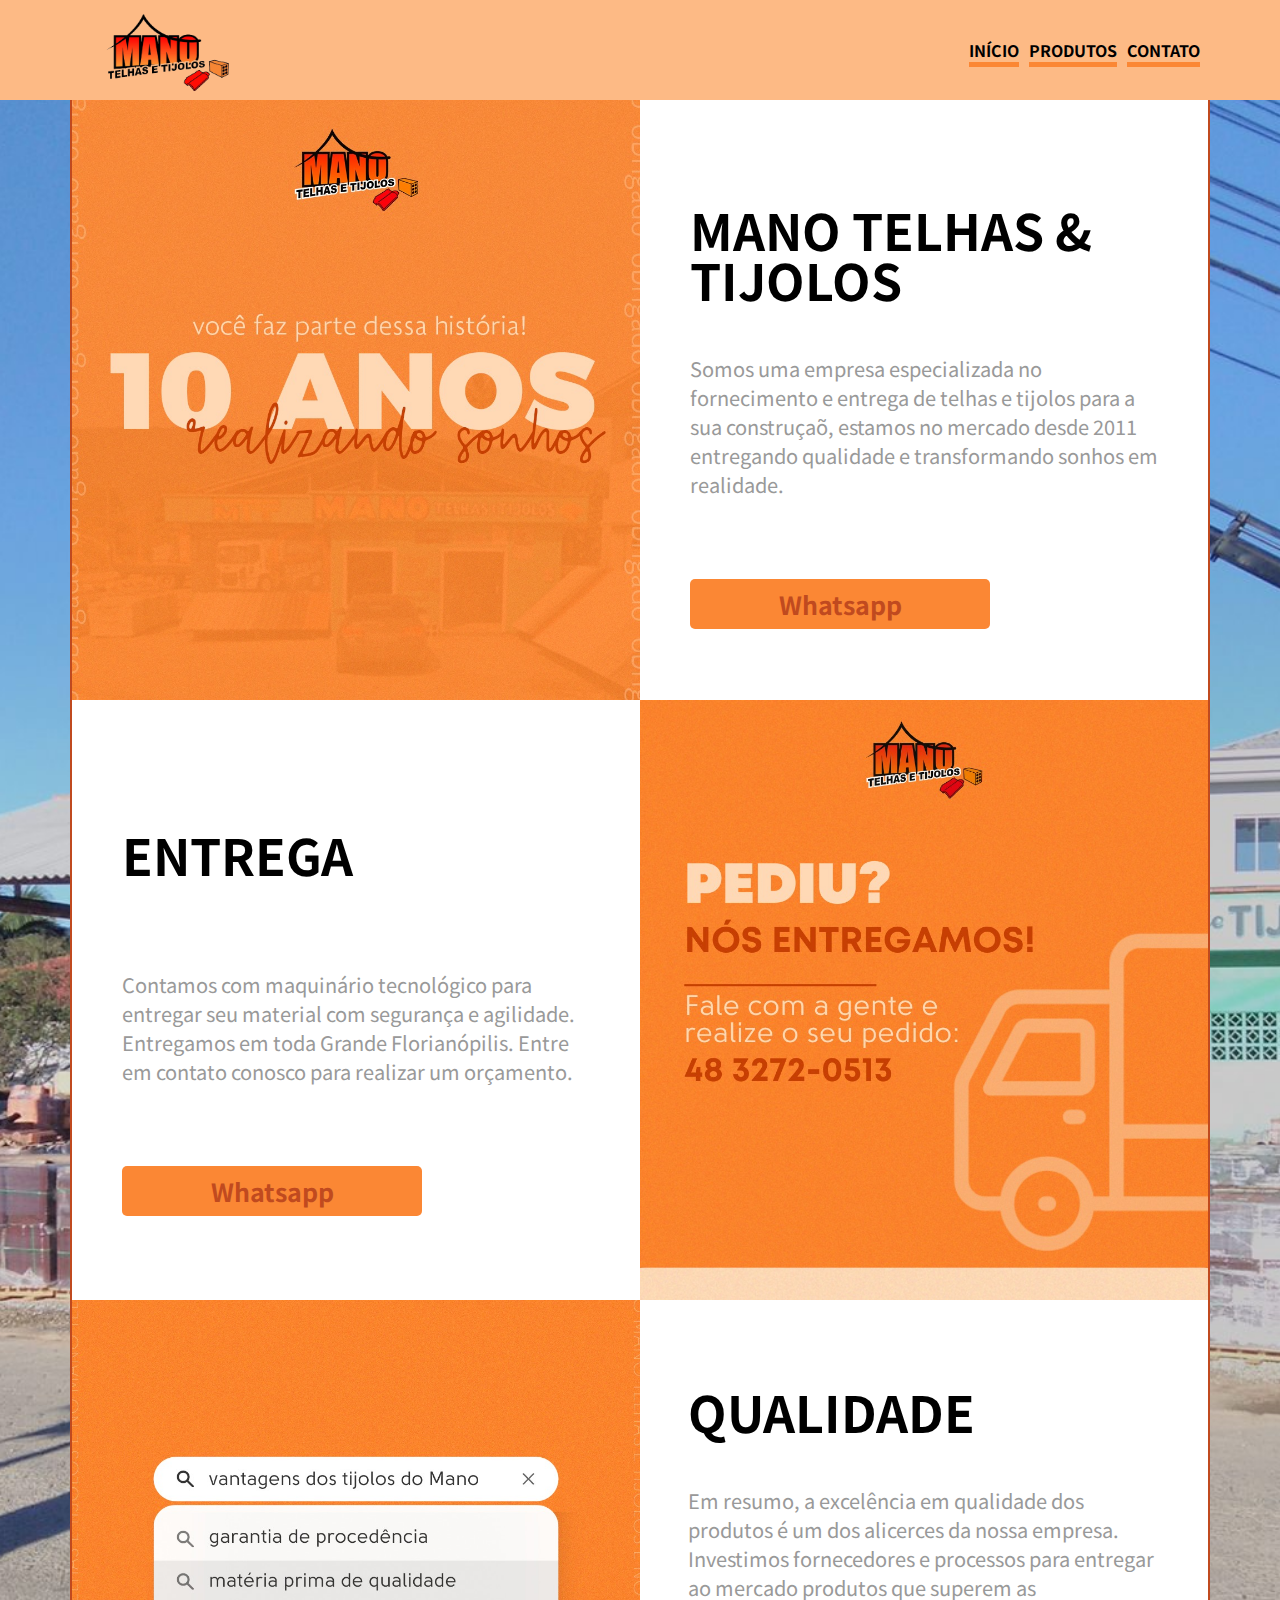
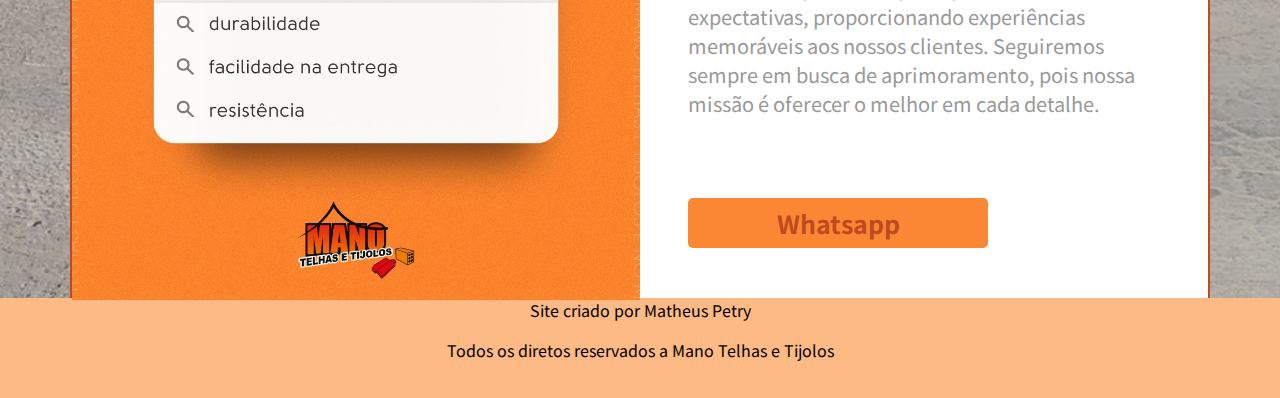
==== inicio.html @ de18a2fc "Início do projeto" ====
<!DOCTYPE html>
<html lang="pt-br">
<head>
    <meta charset="UTF-8">
    <meta name="viewport" content="width=device-width, initial-scale=1.0">
    <link rel="stylesheet" href="assets/estilos/inicio.css">
    <link rel="shortcut icon" href="assets/images/favicon.ico" type="image/x-icon">
    <title>Mano Telhas</title>
</head>
<body>
    <header>
        <div class="header container"> 
            <div class="logo-header"></div>
            
            <div class="menu-header">
                <nav>
                    <ul>
                        <li><a href="inicio.html" target="_self">INÍCIO</a></li>
                        <li><a href="#">PRODUTOS</a></li>
                        <li><a href="contato.html" target="_self">CONTATO</a></li>
                    </ul>
                </nav>
            </div>

        </div>
    </header>

    <section class="apresen container">
        <div class="apresen-content">
            <h1>MANO TELHAS & TIJOLOS</h1>
            
            <P>Somos uma empresa especializada no fornecimento e entrega de telhas e tijolos para a sua construçaõ, estamos no mercado desde 2011 entregando qualidade e transformando sonhos em realidade.</P>

            <button href="#">Whatsapp</button>
        </div>
        <div class="apresen-img"></div>

    </section>

    <section class="entrega container">
        <div class="entrega-content">
            <h1>ENTREGA</h1>
            
            <P>Contamos com maquinário tecnológico para entregar seu material com segurança e agilidade. Entregamos em toda Grande Florianópilis. Entre em contato conosco para realizar um orçamento.</P>

            <button href="#">Whatsapp</button>
        </div>
        <div class="entrega-img"></div>

    </section>

    <section class="quali container">
        <div class="quali-content">
            <h1>QUALIDADE</h1>
            
            <P>Em resumo, a excelência em qualidade dos produtos é um dos alicerces da nossa empresa. Investimos fornecedores e processos para entregar ao mercado produtos que superem as expectativas, proporcionando experiências memoráveis aos nossos clientes. Seguiremos sempre em busca de aprimoramento, pois nossa missão é oferecer o melhor em cada detalhe.</P>

            <button href="#">Whatsapp</button>
        </div>
        <div class="quali-img"></div>

    </section>

    <footer>
        <p>Site criado por <a href="https://github.com/MatheusFP18" target="_blank">Matheus Petry</a></p>
        <p>Todos os diretos reservados a Mano Telhas e Tijolos</p>
    </footer>
</body>
</html>
---- assets/estilos/inicio.css ----
@charset "UTF-8";
@import url('https://fonts.googleapis.com/css2?family=Noto+Sans+JP:wght@400;600;700&display=swap');

:root {
    --cor1: #FB8734;
    --cor2: #FDBA85;
    --cor3: #C04A1F;
    --cor4: #FED9B5;
}

/* Declarações Gerais */

body {
    padding: 0;
    margin: 0;
    font-family: 'Noto Sans JP', sans-serif;
    background-image: url(../images/fundo.jpg);
    background-position: center;
    background-size: cover;
}

.container {
    max-width: 1140px;
    margin: auto;
}

nav a {
    text-decoration: none;
    color: #000;
}

h1 {
    font-size: 50px;
    font-family: 'Noto Sans JP', sans-serif;
    font-weight: 700;
}

/* CABEÇELHO */

header {
    background-color: var(--cor2);
}

.header {
    display: flex;
    align-items: center;
    justify-content: space-between;
}

.logo-header {
    background-image: url(../images/logo-transparent.png);
    background-position: center;
    background-size: cover;
    width: 200px;
    height: 100px;
}

.menu-header ul {
    display: flex;
    list-style: none;
    font-weight: bold;
}

.menu-header li a {
    /* padding-bottom: 34px; */
    margin-right: 10px;
    border-bottom: 5px solid #FB8734;
}

.menu-header li a:hover {
    border-bottom: 5px solid #C04A1F;
    color: var(--cor3);
}

/* CONTEUDO */

.apresen {
    display: grid;
    grid-template-columns: repeat(2, 1fr);
    align-items: center;
    width: 100%;
    box-sizing: border-box;
    background-color: #FFF;
    border-left: 2px solid #C04A1F;
    border-right: 2px solid #C04A1F;
}

.apresen-content {
    box-sizing: border-box;
    grid-column: 2 / 3;
    padding: 50px;
}

.apresen-content h1 {
    margin-bottom: 50px;
    font-weight: bolder;
    line-height: 50px;
}

.apresen-content p {
    font-size: 20px;
    color: #999;
    margin-bottom: 80px;
}

.apresen button {
    background-color: var(--cor1);
    width: 300px;
    height: 50px;
    font-size: 25px;
    font-family: 'Noto Sans JP', sans-serif;
    font-weight: bold;
    border: 0;
    color: var(--cor3);
    cursor: pointer;
    border-radius: 5px;
}

.apresen button:hover {
    color: var(--cor2);
    font-size: 30px;
}

.apresen-img {
    background-image: url(../images/10anos.jpg);
    background-position: center;
    background-size: cover;
    width: 100%;
    height: 600px;
    grid-row: 1 / 2;
}

.entrega {
    display: grid;
    grid-template-columns: repeat(2, 1fr);
    align-items: center;
    width: 100%;
    box-sizing: border-box;
    background-color: #FFF;
    border-left: 2px solid #C04A1F;
    border-right: 2px solid #C04A1F;
}

.entrega-content {
    padding: 50px;
}

.entrega-content h1 {
    margin-bottom: 80px;
}

.entrega-content p {
    font-size: 20px;
    color: #999;
    margin-bottom: 80px;
}

.entrega button {
    background-color: var(--cor1);
    width: 300px;
    height: 50px;
    font-size: 25px;
    font-family: 'Noto Sans JP', sans-serif;
    font-weight: bold;
    border: 0;
    color: var(--cor3);
    cursor: pointer;
    border-radius: 5px;
}

.entrega button:hover {
    color: var(--cor2);
    font-size: 30px;
}

.entrega-img {
    background-image: url(../images/entrega.jpg);
    background-position: center;
    background-size: cover;
    width: 100%;
    height: 600px;
}

.quali {
    display: grid;
    grid-template-columns: repeat(2, 1fr);
    align-items: center;
    width: 100%;
    box-sizing: border-box;
    background-color: #FFF;
    border-left: 2px solid #C04A1F;
    border-right: 2px solid #C04A1F;
}

.quali-content {
    box-sizing: border-box;
    grid-column: 2 / 3;
    padding: 48px;
}

.quali-content h1 {
    margin-bottom: 50px;
    font-weight: bolder;
    line-height: 50px;
}

.quali-content p {
    font-size: 20px;
    color: #999;
    margin-bottom: 80px;
}

.quali button {
    background-color: var(--cor1);
    width: 300px;
    height: 50px;
    font-size: 25px;
    font-family: 'Noto Sans JP', sans-serif;
    font-weight: bold;
    border: 0;
    color: var(--cor3);
    cursor: pointer;
    border-radius: 5px;
}

.quali button:hover {
    color: var(--cor2);
    font-size: 30px;
}

.quali-img {
    background-image: url(../images/qualidade.jpg);
    background-position: center;
    background-size: cover;
    width: 100%;
    height: 600px;
    grid-row: 1 / 2;
}

footer {
    margin: auto;
    text-align: center;
    margin-top: -18px;
    background-color: var(--cor2);
    height: 100px;
    width: 100%;
}

footer a {
    text-decoration: none;
    color: #000;
}

footer a:hover{
    text-decoration: underline;
    color: var(--cor3);
}
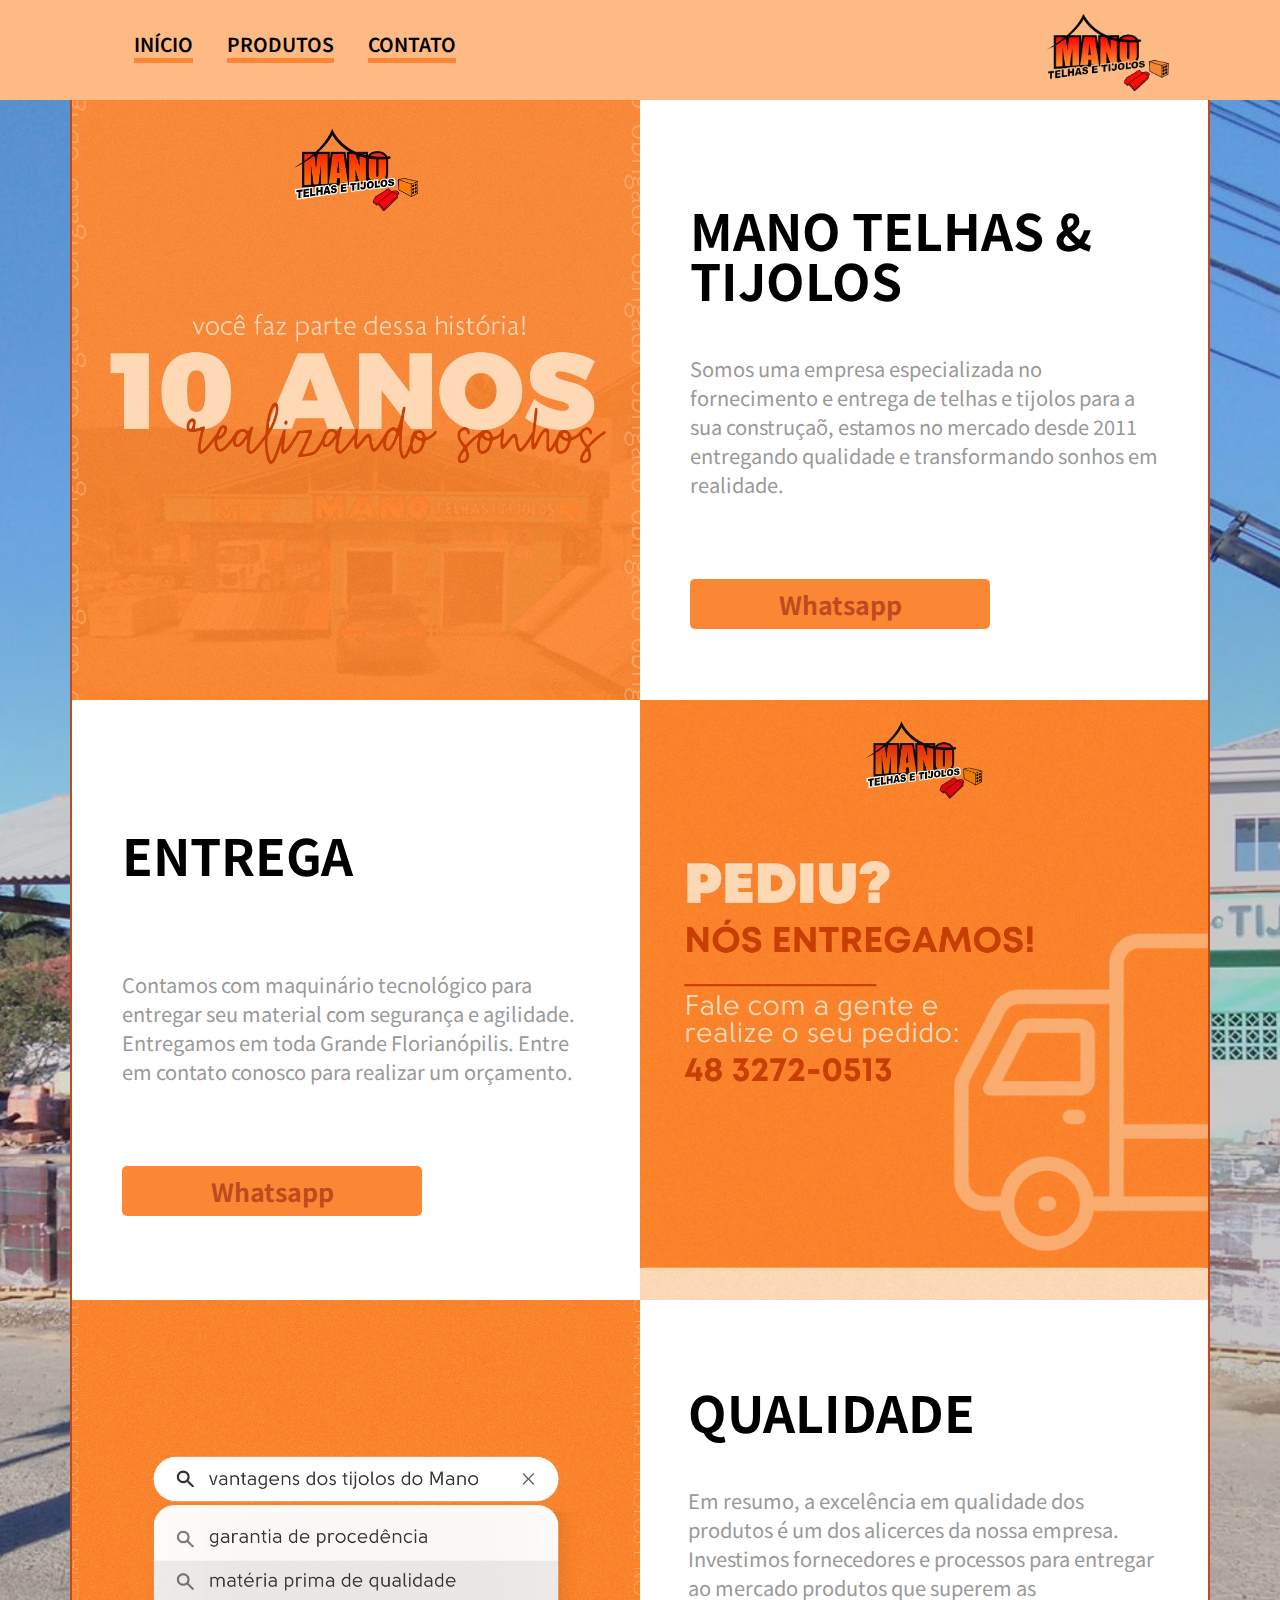
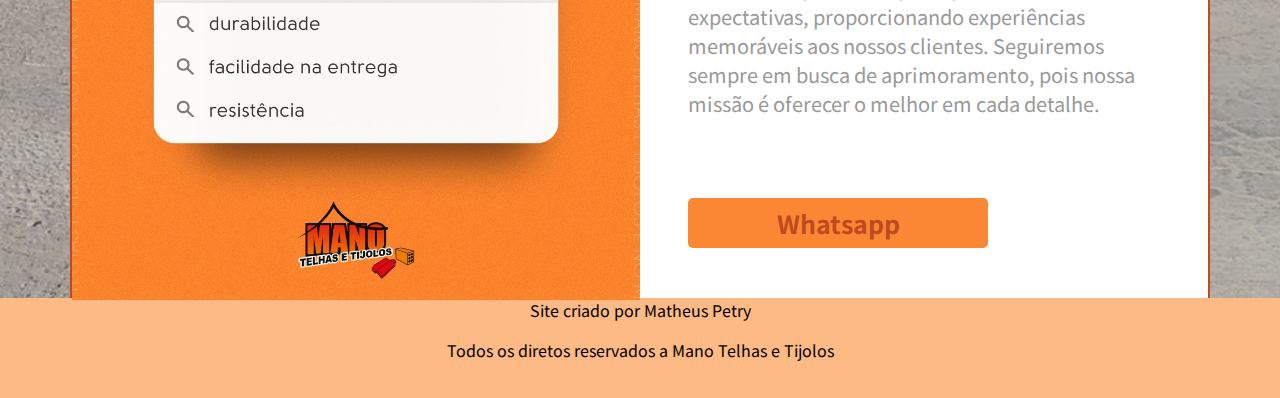
==== commit 94f73d67: "Início da criação da responsividade" ====
--- a/inicio.html
+++ b/inicio.html
@@ -8,22 +8,30 @@
     <title>Mano Telhas</title>
 </head>
 <body>
-    <header>
-        <div class="header container"> 
-            <div class="logo-header"></div>
+    
+        <header>
+            <nav class="navbar">
+                <div class="navbar-container container">
+                    <input type="checkbox" name="" id="">
+                    <div class="hamburger-lines">
+                        <span class="line line1"></span>
+                        <span class="line line2"></span>
+                        <span class="line line3"></span>
+                    </div>
             
-            <div class="menu-header">
-                <nav>
-                    <ul>
+                    <ul class="menu-itens">
                         <li><a href="inicio.html" target="_self">INÍCIO</a></li>
                         <li><a href="#">PRODUTOS</a></li>
                         <li><a href="contato.html" target="_self">CONTATO</a></li>
                     </ul>
-                </nav>
-            </div>
 
-        </div>
-    </header>
+                    <div class="logo"></div>
+                    
+                </div>
+                
+            </nav>
+        </header>
+    
 
     <section class="apresen container">
         <div class="apresen-content">
--- a/assets/estilos/inicio.css
+++ b/assets/estilos/inicio.css
@@ -21,13 +21,9 @@
 
 .container {
     max-width: 1140px;
+    width: 100%;
     margin: auto;
-}
-
-nav a {
-    text-decoration: none;
-    color: #000;
-}
+  }
 
 h1 {
     font-size: 50px;
@@ -37,39 +33,65 @@
 
 /* CABEÇELHO */
 
-header {
-    background-color: var(--cor2);
-}
-
-.header {
+.navbar input[type="checkbox"],
+.navbar .hamburger-lines {
+  display: none;
+}
+
+.navbar {
+  width: 100%;
+  background: var(--cor2);
+  color: #000;
+  height: 100px;
+  flex-direction: row;
+}
+
+.navbar-container {
+  display: flex;
+  justify-content: space-between;
+  align-items: center;
+  flex-direction: row;
+}
+
+.menu-itens {
+  display: flex;
+}
+
+.navbar ul {
     display: flex;
-    align-items: center;
-    justify-content: space-between;
-}
-
-.logo-header {
+    margin-right: 5px;
+}
+
+.menu-itens li {
+  list-style: none;
+  margin-left: 1.5rem;
+  margin-bottom: 0.5rem;
+  font-size: 1.2rem;
+}
+
+.menu-itens a {
+    display: block;
+    text-decoration: none;
+    color: #000;
+    font-weight: 600;
+    margin-right: 10px;
+    border-bottom: 5px solid #FB8734;
+    transition: color 0.3s ease-in-out;
+}
+
+.menu-itens a:hover {
+    border-bottom: 5px solid #C04A1F;
+    color: var(--cor3);
+    border-radius: 5px;
+    transition: color 0.3s ease-in-out;
+}
+
+.logo {
     background-image: url(../images/logo-transparent.png);
     background-position: center;
     background-size: cover;
     width: 200px;
     height: 100px;
-}
-
-.menu-header ul {
-    display: flex;
-    list-style: none;
-    font-weight: bold;
-}
-
-.menu-header li a {
-    /* padding-bottom: 34px; */
-    margin-right: 10px;
-    border-bottom: 5px solid #FB8734;
-}
-
-.menu-header li a:hover {
-    border-bottom: 5px solid #C04A1F;
-    color: var(--cor3);
 }
 
 /* CONTEUDO */
@@ -254,4 +276,341 @@
 footer a:hover{
     text-decoration: underline;
     color: var(--cor3);
+}
+
+@media (min-width: 767px) and (max-width: 1139px) {
+    .container {
+        max-width: 768px;
+    }
+
+    h1 {
+        font-size: 30px;
+    }
+
+    .apresen-content, .quali-content {
+        padding: 0px 50px 50px 50px;
+    }
+    
+    .apresen-content h1, .quali-content h1 {
+        margin-bottom: 25px;
+        line-height: 30px;
+    }
+    
+    .apresen-content p, .quali-content p {
+        font-size: 15px;
+        margin-bottom: 40px;
+    }
+    
+    .apresen button, .quali button{
+        width: 200px;
+        height: 45px;
+        font-size: 18px;
+    }
+    
+    .apresen button:hover, .quali button:hover {
+        font-size: 21px;
+    }
+    
+    .apresen-img {
+        background-repeat: no-repeat;
+        width: 100%;
+        height: 100%;
+    }
+
+    .entrega {
+        width: 100%;
+    }
+    
+    .entrega-content {
+        padding: 50px;
+    }
+    
+    .entrega-content h1 {
+        margin-bottom: 25px;
+        line-height: 30px;
+    }
+    
+    .entrega-content p {
+        font-size: 15px;
+        margin-bottom: 40px;
+    }
+    
+    .entrega button {
+        width: 200px;
+        height: 45px;
+        font-size: 18px;
+    }
+    
+    .entrega button:hover {
+        font-size: 21px;
+    }
+    
+    .entrega-img {
+        background-repeat: no-repeat;
+        width: 100%;
+        height: 100%;
+    }
+}
+
+
+@media (max-width: 425px) {
+    .container {
+        
+        width: 100%;
+    }
+
+    h1 {
+        font-size: 30px;
+    }
+
+    .logo-header {
+        background-image: url(../images/logo-transparent.png);
+        background-position: center;
+        background-size: cover;
+        width: 150px;
+        height: 100px;
+    }
+    
+    .menu-header ul {
+        display: flex;
+        list-style: none;
+        font-weight: bold;
+    }
+    
+    .menu-header li a {
+        margin-right: 5px;
+        border-bottom: 5px solid #FB8734;
+    }
+    
+    .menu-header li a:hover {
+        border-bottom: 5px solid #C04A1F;
+        color: var(--cor3);
+    }
+
+    .apresen-content {
+        box-sizing: border-box;
+        grid-column: 1 / 3;
+        grid-row: 1 / 2;
+        padding: 50px;
+    }
+    
+    .apresen-content h1 {
+        margin-top: -15px;
+        margin-bottom: 40px;
+        font-weight: bolder;
+        line-height: 30px;
+    }
+    
+    .apresen-content p {
+        font-size: 16px;
+        color: #999;
+        margin-bottom: 40px;
+    }
+    
+    .apresen button {
+        width: 150px;
+        border-radius: 5px;
+        font-size: 15px;
+    }
+    
+    .apresen button:hover {
+        font-size: 18px;
+    }
+    
+    .apresen-img {
+        height: 350px;
+        grid-row: 2 / 3;
+        grid-column: 1 / 3;
+    }
+
+    .entrega {
+        display: grid;
+        grid-template-columns: repeat(2, 1fr);
+        align-items: center;
+        width: 100%;
+        box-sizing: border-box;
+        background-color: #FFF;
+        border-left: 2px solid #C04A1F;
+        border-right: 2px solid #C04A1F;
+    }
+    
+    .entrega-content {
+        padding: 50px;
+        grid-column: 1 / 3;
+        grid-row: 1 / 2;
+    }
+    
+    .entrega-content h1 {
+        margin-top: -15px;
+        margin-bottom: 40px;
+        font-weight: bolder;
+        line-height: 30px;
+    }
+    
+    .entrega-content p {
+        font-size: 16px;
+        color: #999;
+        margin-bottom: 40px;
+    }
+    
+    .entrega button {
+        width: 150px;
+        border-radius: 5px;
+        font-size: 15px;
+    }
+    
+    .entrega button:hover {
+        font-size: 18px;
+    }
+    
+    .entrega-img {
+        width: 100%;
+        height: 350px;
+        grid-row: 2 / 3;
+        grid-column: 1 / 3;
+    }
+
+    .quali-content {
+        box-sizing: border-box;
+        grid-column: 1 / 3;
+        grid-row: 1 / 2;
+        padding: 50px;
+    }
+    
+    .quali-content h1 {
+        margin-top: -15px;
+        margin-bottom: 40px;
+        font-weight: bolder;
+        line-height: 30px;
+    }
+    
+    .quali-content p {
+        font-size: 16px;
+        color: #999;
+        margin-bottom: 40px;
+    }
+    
+    .quali button {
+        width: 150px;
+        border-radius: 5px;
+        font-size: 15px;
+    }
+    
+    .quali button:hover {
+        font-size: 18px;
+    }
+    
+    .quali-img {
+        height: 350px;
+        grid-row: 2 / 3;
+        grid-column: 1 / 3;
+    }
+
+    footer {
+        margin-top: -16px;
+    }
+
+}
+
+@media (max-width: 768px) {
+  
+    .navbar-container input[type="checkbox"],
+    .navbar-container .hamburger-lines {
+      display: block;
+      
+    }
+  
+    .navbar-container {
+      display: flex;
+      height: 100px;
+    }
+  
+    .navbar-container input[type="checkbox"] {
+      position: absolute;
+      display: block;
+      height: 32px;
+      width: 30px;
+      top: 20px;
+      left: 20px;
+      z-index: 5;
+      opacity: 0;
+    }
+  
+    .navbar-container .hamburger-lines {
+      display: block;
+      height: 23px;
+      width: 35px;
+      position: absolute;
+      top: 40px;
+      left: 20px;
+      z-index: 2;
+      display: flex;
+      flex-direction: column;
+      justify-content: space-between;
+    }
+  
+    .navbar-container .hamburger-lines .line {
+      display: block;
+      height: 4px;
+      width: 100%;
+      border-radius: 10px;
+      background: #333;
+    }
+  
+    .navbar-container .hamburger-lines .line1 {
+      transform-origin: 0% 0%;
+      transition: transform 0.4s ease-in-out;
+    }
+  
+    .navbar-container .hamburger-lines .line2 {
+      transition: transform 0.2s ease-in-out;
+    }
+  
+    .navbar-container .hamburger-lines .line3 {
+      transform-origin: 0% 100%;
+      transition: transform 0.4s ease-in-out;
+    }
+  
+    .navbar .menu-itens {
+        margin-top: 250px;
+        padding-top: 100px;
+        background: var(--cor2);
+        height: 200px;
+        max-width: 200px;
+        transform: translate(-150%);
+        display: flex;
+        flex-direction: column;
+        margin-left: -40px;
+        padding-left: 50px;
+        transition: transform 0.5s ease-in-out;
+        opacity: 0.95;
+    }
+  
+    .navbar .menu-itens li {
+      margin-bottom: 1.5rem;
+      font-size: 1.3rem;
+      font-weight: 500;
+    }
+  
+    .logo {
+      display: flex;
+      left: 50px;
+      top: 50px;
+    }
+  
+    .navbar-container input[type="checkbox"]:checked ~ .menu-itens {
+      transform: translateX(0);
+    }
+  
+    .navbar-container input[type="checkbox"]:checked ~ .hamburger-lines .line1 {
+      transform: rotate(35deg);
+    }
+  
+    .navbar-container input[type="checkbox"]:checked ~ .hamburger-lines .line2 {
+      transform: scaleY(0);
+    }
+  
+    .navbar-container input[type="checkbox"]:checked ~ .hamburger-lines .line3 {
+      transform: rotate(-35deg);
+    }
 }